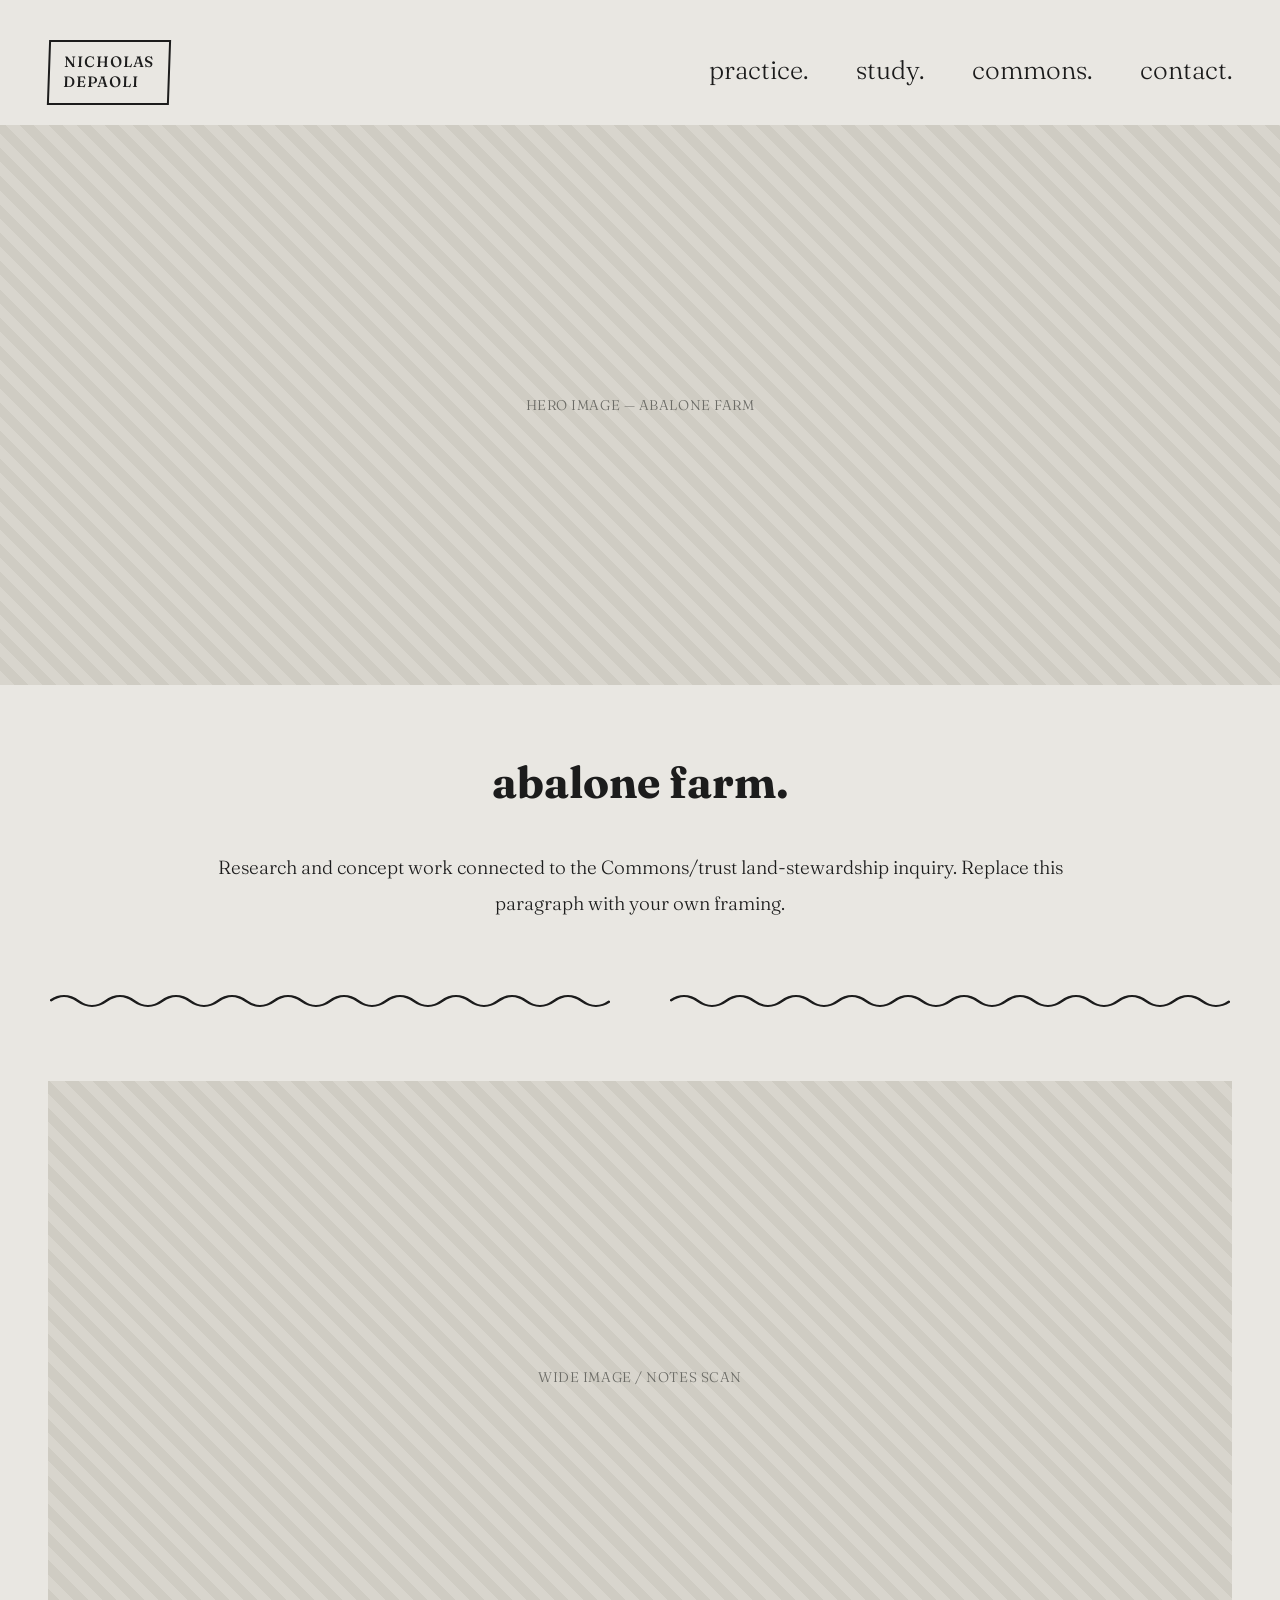
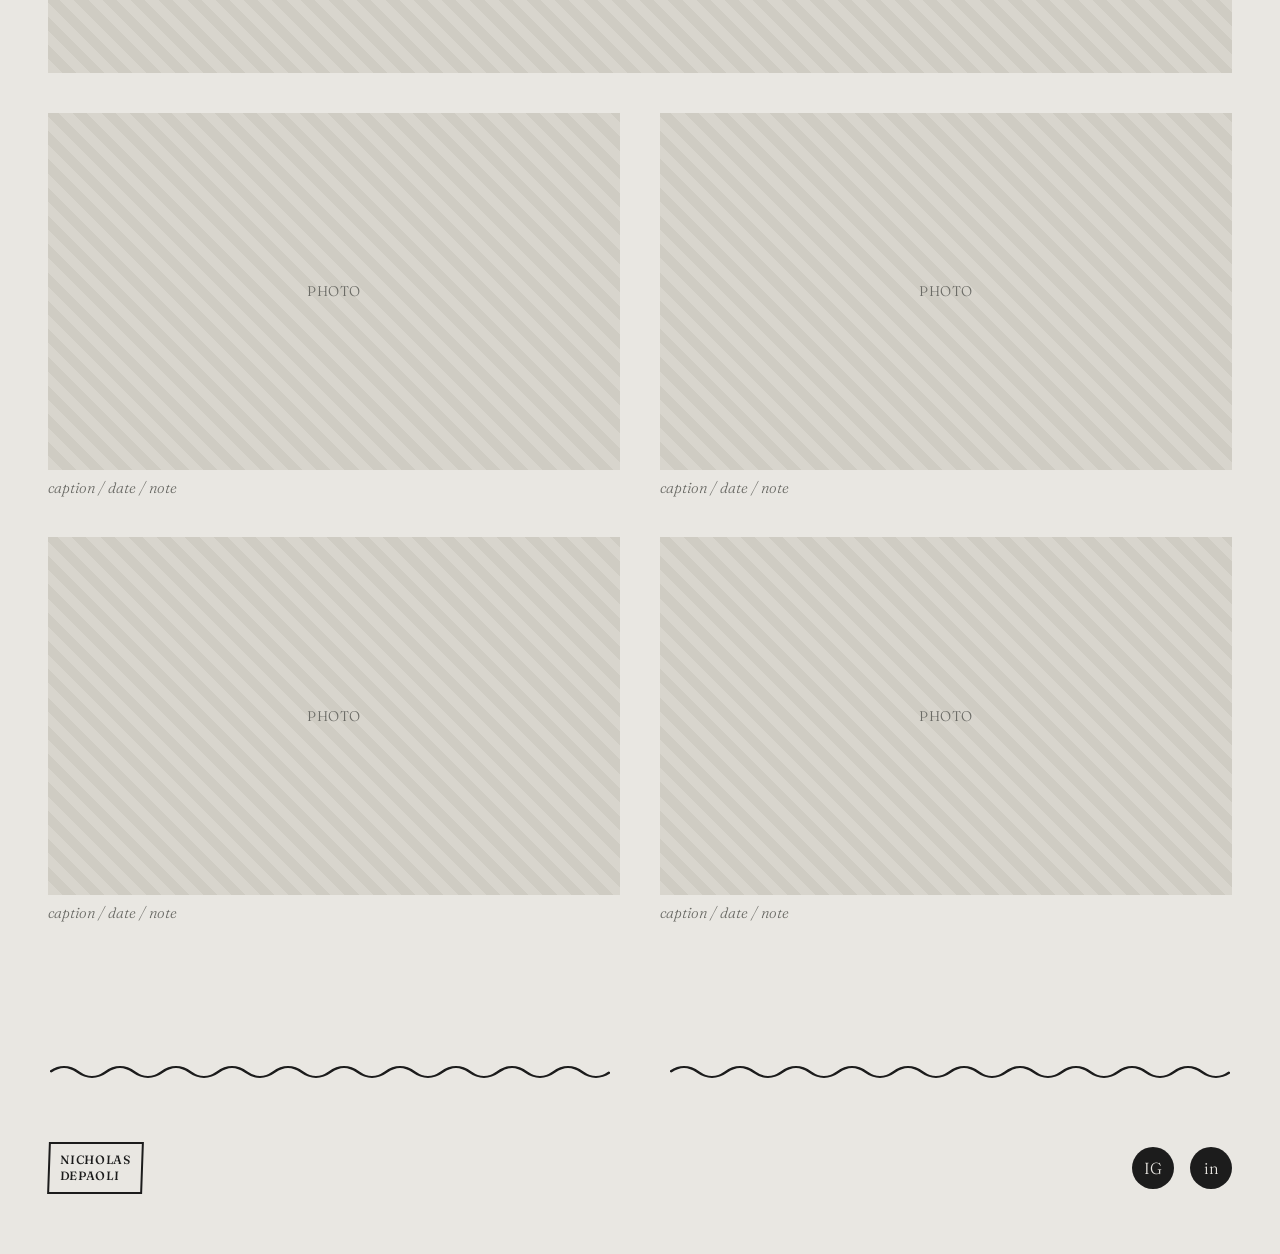
==== abalonefarm.html @ 22e63752 "Add files via upload" ====
<!DOCTYPE html>
<html lang="en">
<head>
<meta charset="UTF-8">
<meta name="viewport" content="width=device-width, initial-scale=1.0">
<title>Abalone Farm — Nicholas DePaoli.</title>
<link rel="stylesheet" href="style.css">
</head>
<body>
<header class="site-header">
  <a href="index.html">
    <div class="logo-mark">
      <span>NICHOLAS</span>
      <span>DEPAOLI</span>
    </div>
  </a>

  <nav class="primary-nav">
    <div class="nav-item"><span class="label">practice.</span>
      <div class="submenu">
        <a href="https://subcanopyplanning.com" target="_blank" rel="noopener">subcanopyplanning.com</a>
      </div>
    </div>
    <div class="nav-item"><span class="label">study.</span>
      <div class="submenu">
        <a href="garden.html">garden.</a>
        <a href="charters-tenets.html">charters/tenets.</a>
        <a href="fibermill.html">fiber mill.</a>
        <a href="abalonefarm.html">abalone farm.</a>
        <a href="balneic.html">balneic.</a>
        <a href="etc.html">etc.</a>
      </div>
    </div>
    <div class="nav-item align-right"><span class="label">commons.</span>
      <div class="submenu">
        <a href="https://slocommons.org" target="_blank" rel="noopener">slocommons.org</a>
        <a href="https://slograzingassociation.com" target="_blank" rel="noopener">slograzingassociation.com</a>
        <a href="trees.html">trees.</a>
      </div>
    </div>
    <a href="contact.html">contact.</a>
  </nav>

  <button class="menu-toggle" aria-label="Open menu">
    <span class="bar"></span><span class="bar"></span><span class="bar"></span>
  </button>
</header>

<div class="mobile-menu">
  <button class="close-menu" aria-label="Close menu">&times;</button>

  <div class="mm-section">
    <div class="mm-cat">practice. <span class="chev">&rsaquo;</span></div>
    <div class="mm-sub">
      <a href="https://subcanopyplanning.com" target="_blank" rel="noopener">subcanopyplanning.com</a>
    </div>

    <div class="mm-cat">study. <span class="chev">&rsaquo;</span></div>
    <div class="mm-sub">
      <a href="garden.html">garden.</a>
      <a href="charters-tenets.html">charters/tenets.</a>
      <a href="fibermill.html">fiber mill.</a>
      <a href="abalonefarm.html">abalone farm.</a>
      <a href="balneic.html">balneic.</a>
      <a href="etc.html">etc.</a>
    </div>

    <div class="mm-cat">commons. <span class="chev">&rsaquo;</span></div>
    <div class="mm-sub">
      <a href="https://slocommons.org" target="_blank" rel="noopener">slocommons.org</a>
      <a href="https://slograzingassociation.com" target="_blank" rel="noopener">slograzingassociation.com</a>
      <a href="trees.html">trees.</a>
    </div>

    <a href="contact.html" style="display:block;margin:18px 0;">contact.</a>
  </div>

</div>

<main>
  <div class="project-hero">
    <div class="placeholder-img" style="aspect-ratio:16/7;">hero image — Abalone Farm</div>
  </div>
  <div class="project-body">
    <h1 class="project-title">abalone farm.</h1>
    <p class="project-description">Research and concept work connected to the Commons/trust land-stewardship inquiry. Replace this paragraph with your own framing.</p>
  </div>
  <div class="wave-divider"><svg viewBox="0 0 300 20" preserveAspectRatio="none"><path d="M0,10 Q7.5,0 15,10 T30,10 T45,10 T60,10 T75,10 T90,10 T105,10 T120,10 T135,10 T150,10 T165,10 T180,10 T195,10 T210,10 T225,10 T240,10 T255,10 T270,10 T285,10 T300,10" fill="none" stroke="#1c1c1c" stroke-width="2"/></svg><svg viewBox="0 0 300 20" preserveAspectRatio="none"><path d="M0,10 Q7.5,0 15,10 T30,10 T45,10 T60,10 T75,10 T90,10 T105,10 T120,10 T135,10 T150,10 T165,10 T180,10 T195,10 T210,10 T225,10 T240,10 T255,10 T270,10 T285,10 T300,10" fill="none" stroke="#1c1c1c" stroke-width="2"/></svg></div>
  <div class="project-gallery">
    <figure class="full-width"><div class="placeholder-img" style="aspect-ratio:16/8;">wide image / notes scan</div></figure>
    <figure><div class="placeholder-img">photo</div><figcaption>caption / date / note</figcaption></figure>
    <figure><div class="placeholder-img">photo</div><figcaption>caption / date / note</figcaption></figure>
    <figure><div class="placeholder-img">photo</div><figcaption>caption / date / note</figcaption></figure>
    <figure><div class="placeholder-img">photo</div><figcaption>caption / date / note</figcaption></figure>
  </div>
</main>

<footer class="site-footer">
  <div class="footer-top">
    <svg viewBox="0 0 300 20" preserveAspectRatio="none"><path d="M0,10 Q7.5,0 15,10 T30,10 T45,10 T60,10 T75,10 T90,10 T105,10 T120,10 T135,10 T150,10 T165,10 T180,10 T195,10 T210,10 T225,10 T240,10 T255,10 T270,10 T285,10 T300,10" fill="none" stroke="#1c1c1c" stroke-width="2"/></svg>
    <svg viewBox="0 0 300 20" preserveAspectRatio="none"><path d="M0,10 Q7.5,0 15,10 T30,10 T45,10 T60,10 T75,10 T90,10 T105,10 T120,10 T135,10 T150,10 T165,10 T180,10 T195,10 T210,10 T225,10 T240,10 T255,10 T270,10 T285,10 T300,10" fill="none" stroke="#1c1c1c" stroke-width="2"/></svg>
  </div>
  <div class="footer-bottom">
    <div class="logo-mark" style="font-size:12px; padding:8px 10px;">
      <span>NICHOLAS</span><span>DEPAOLI</span>
    </div>
    <div class="socials">
      <a href="https://www.instagram.com/" target="_blank" rel="noopener" aria-label="Instagram">IG</a>
      <a href="https://www.linkedin.com/" target="_blank" rel="noopener" aria-label="LinkedIn">in</a>
    </div>
  </div>
</footer>
<script src="script.js"></script>

</body>
</html>
---- style.css ----
/* ============================================
   SUBCANOPY PLACEHOLDER SITE
   Structural clone of giuseppeleonellistudio.com
   Swap CONTENT (text/images/links) — keep structure.
   ============================================ */

@import url('https://fonts.googleapis.com/css2?family=Fraunces:ital,wght@0,300;0,400;0,500;1,400&display=swap');

:root {
  --bg: #e9e7e2;
  --ink: #1c1c1c;
  --line: #1c1c1c;
  --muted: #6b6b66;
  --max-w: 1400px;
  --pad: 48px;
}

* { box-sizing: border-box; }

html, body {
  margin: 0;
  padding: 0;
  background: var(--bg);
  color: var(--ink);
  font-family: 'Fraunces', Georgia, serif;
  font-weight: 300;
  -webkit-font-smoothing: antialiased;
}

a {
  color: inherit;
  text-decoration: none;
}

img { max-width: 100%; display: block; }

/* ---------- Header ---------- */

header.site-header {
  display: flex;
  justify-content: space-between;
  align-items: flex-start;
  padding: 40px var(--pad) 20px;
  max-width: var(--max-w);
  margin: 0 auto;
  position: relative;
}

.logo-mark {
  border: 2.5px solid var(--line);
  padding: 10px 14px;
  font-weight: 500;
  font-size: 15px;
  letter-spacing: 0.06em;
  line-height: 1.35;
  text-transform: uppercase;
  display: inline-block;
  transform: skewX(-2deg);
}
.logo-mark span { display: block; }

/* Desktop nav */
nav.primary-nav {
  display: flex;
  gap: 48px;
  font-size: 26px;
  padding-top: 14px;
}
nav.primary-nav .nav-item {
  position: relative;
  cursor: pointer;
}
nav.primary-nav .nav-item > a,
nav.primary-nav .nav-item > span.label {
  white-space: nowrap;
}
nav.primary-nav .submenu {
  position: absolute;
  top: 100%;
  left: 0;
  padding-top: 18px;
  display: flex;
  flex-direction: column;
  gap: 10px;
  font-size: 18px;
  opacity: 0;
  visibility: hidden;
  transition: opacity .15s ease;
  min-width: 260px;
  white-space: nowrap;
}
/* Rightmost nav items open leftward so long URLs don't run off-screen */
nav.primary-nav .nav-item.align-right .submenu {
  left: auto;
  right: 0;
}
nav.primary-nav .nav-item:hover .submenu,
nav.primary-nav .nav-item.open .submenu {
  opacity: 1;
  visibility: visible;
}
nav.primary-nav .submenu a:hover { text-decoration: underline; }

/* External links get a small outbound mark; internal links don't */
nav.primary-nav .submenu a[target="_blank"]::after,
.mm-sub a[target="_blank"]::after,
.project-description a[target="_blank"]::after {
  content: " \2197";
  font-size: 0.8em;
}

/* Hamburger (mobile) */
.menu-toggle {
  display: none;
  background: none;
  border: none;
  cursor: pointer;
  padding: 10px;
}
.menu-toggle .bar {
  display: block;
  width: 34px;
  height: 2px;
  background: var(--ink);
  margin: 7px 0;
}

/* Mobile full-screen menu */
.mobile-menu {
  display: none;
  position: fixed;
  inset: 0;
  background: var(--bg);
  z-index: 100;
  padding: 40px var(--pad);
  overflow-y: auto;
}
.mobile-menu.active { display: block; }
.mobile-menu .close-menu {
  position: absolute;
  top: 40px;
  right: var(--pad);
  font-size: 28px;
  background: none;
  border: none;
  cursor: pointer;
}
.mobile-menu .mm-section {
  margin-top: 70px;
  font-size: 30px;
}
.mobile-menu .mm-cat {
  cursor: pointer;
  margin: 18px 0;
}
.mobile-menu .mm-sub {
  display: none;
  flex-direction: column;
  gap: 14px;
  font-size: 22px;
  color: var(--muted);
  margin: 12px 0 12px 12px;
}
.mobile-menu .mm-cat.open + .mm-sub { display: flex; }
.mobile-menu .mm-cat .chev {
  display: inline-block;
  margin-left: 8px;
  transition: transform .15s ease;
}
.mobile-menu .mm-cat.open .chev { transform: rotate(90deg); }

/* ---------- Homepage hero / index list (desktop, matches image 7/8) ---------- */

.home-index {
  max-width: var(--max-w);
  margin: 0 auto;
  padding: 0 var(--pad) 100px;
}

.home-index .index-list {
  text-align: right;
  font-size: 26px;
  line-height: 1.9;
  margin-bottom: 60px;
}
.home-index .index-list .top-level {
  display: block;
}
.home-index .index-list .sub-level {
  display: block;
  font-size: 20px;
  color: var(--muted);
}

.home-signature {
  font-family: 'Fraunces', serif;
  font-style: italic;
  font-size: 40px;
  margin: 40px 0;
}

.home-portrait {
  max-width: 420px;
  margin-left: auto;
}

.hero-image {
  width: 100%;
  margin: 60px 0;
}

/* Mobile stacked home (matches image 1) */
.mobile-home-list {
  display: none;
}

/* ---------- Project page ---------- */

.project-hero {
  width: 100%;
}

.project-body {
  max-width: 1000px;
  margin: 70px auto;
  padding: 0 var(--pad);
  text-align: center;
}

.project-title {
  font-size: 44px;
  margin-bottom: 40px;
}

.project-description {
  font-size: 19px;
  line-height: 1.9;
  color: var(--ink);
}

/* Wavy divider — mimics the squiggle rule on the reference site */
.wave-divider {
  display: flex;
  justify-content: center;
  gap: 60px;
  margin: 70px auto;
  max-width: var(--max-w);
  padding: 0 var(--pad);
}
.wave-divider svg { width: 100%; max-width: 560px; height: 20px; }

.project-gallery {
  max-width: var(--max-w);
  margin: 0 auto 100px;
  padding: 0 var(--pad);
  display: grid;
  grid-template-columns: 1fr 1fr;
  gap: 40px;
}
.project-gallery figure { margin: 0; }
.project-gallery figure.full-width { grid-column: 1 / -1; }
.project-gallery figcaption {
  font-style: italic;
  font-size: 15px;
  color: var(--muted);
  margin-top: 8px;
}
.placeholder-img {
  width: 100%;
  aspect-ratio: 16 / 10;
  background: repeating-linear-gradient(
    45deg, #d8d5cd, #d8d5cd 10px, #cfccc3 10px, #cfccc3 20px
  );
  display: flex;
  align-items: center;
  justify-content: center;
  color: var(--muted);
  font-size: 14px;
  letter-spacing: .04em;
  text-transform: uppercase;
}

/* ---------- Footer ---------- */

footer.site-footer {
  max-width: var(--max-w);
  margin: 0 auto;
  padding: 40px var(--pad) 60px;
}
footer.site-footer .footer-top {
  display: flex;
  justify-content: center;
  gap: 60px;
  margin-bottom: 60px;
}
footer.site-footer .footer-top svg { width: 100%; max-width: 560px; height: 20px; }

footer.site-footer .footer-bottom {
  display: flex;
  justify-content: space-between;
  align-items: center;
}
footer.site-footer .socials {
  display: flex;
  gap: 16px;
}
footer.site-footer .socials a {
  width: 42px;
  height: 42px;
  border-radius: 50%;
  background: var(--ink);
  color: var(--bg);
  display: flex;
  align-items: center;
  justify-content: center;
}

/* ---------- Responsive ---------- */

@media (max-width: 900px) {
  nav.primary-nav { display: none; }
  .menu-toggle { display: block; }

  .home-index .index-list { display: none; }
  .mobile-home-list { display: block; }
  .mobile-home-list .top-level {
    font-size: 30px;
    text-align: center;
    margin: 26px 0;
  }

  .project-gallery { grid-template-columns: 1fr; }
  .project-title { font-size: 32px; }

  header.site-header { padding: 30px 24px 10px; }
  .home-index, .project-body, .project-gallery, .wave-divider, footer.site-footer {
    padding-left: 24px;
    padding-right: 24px;
  }
}
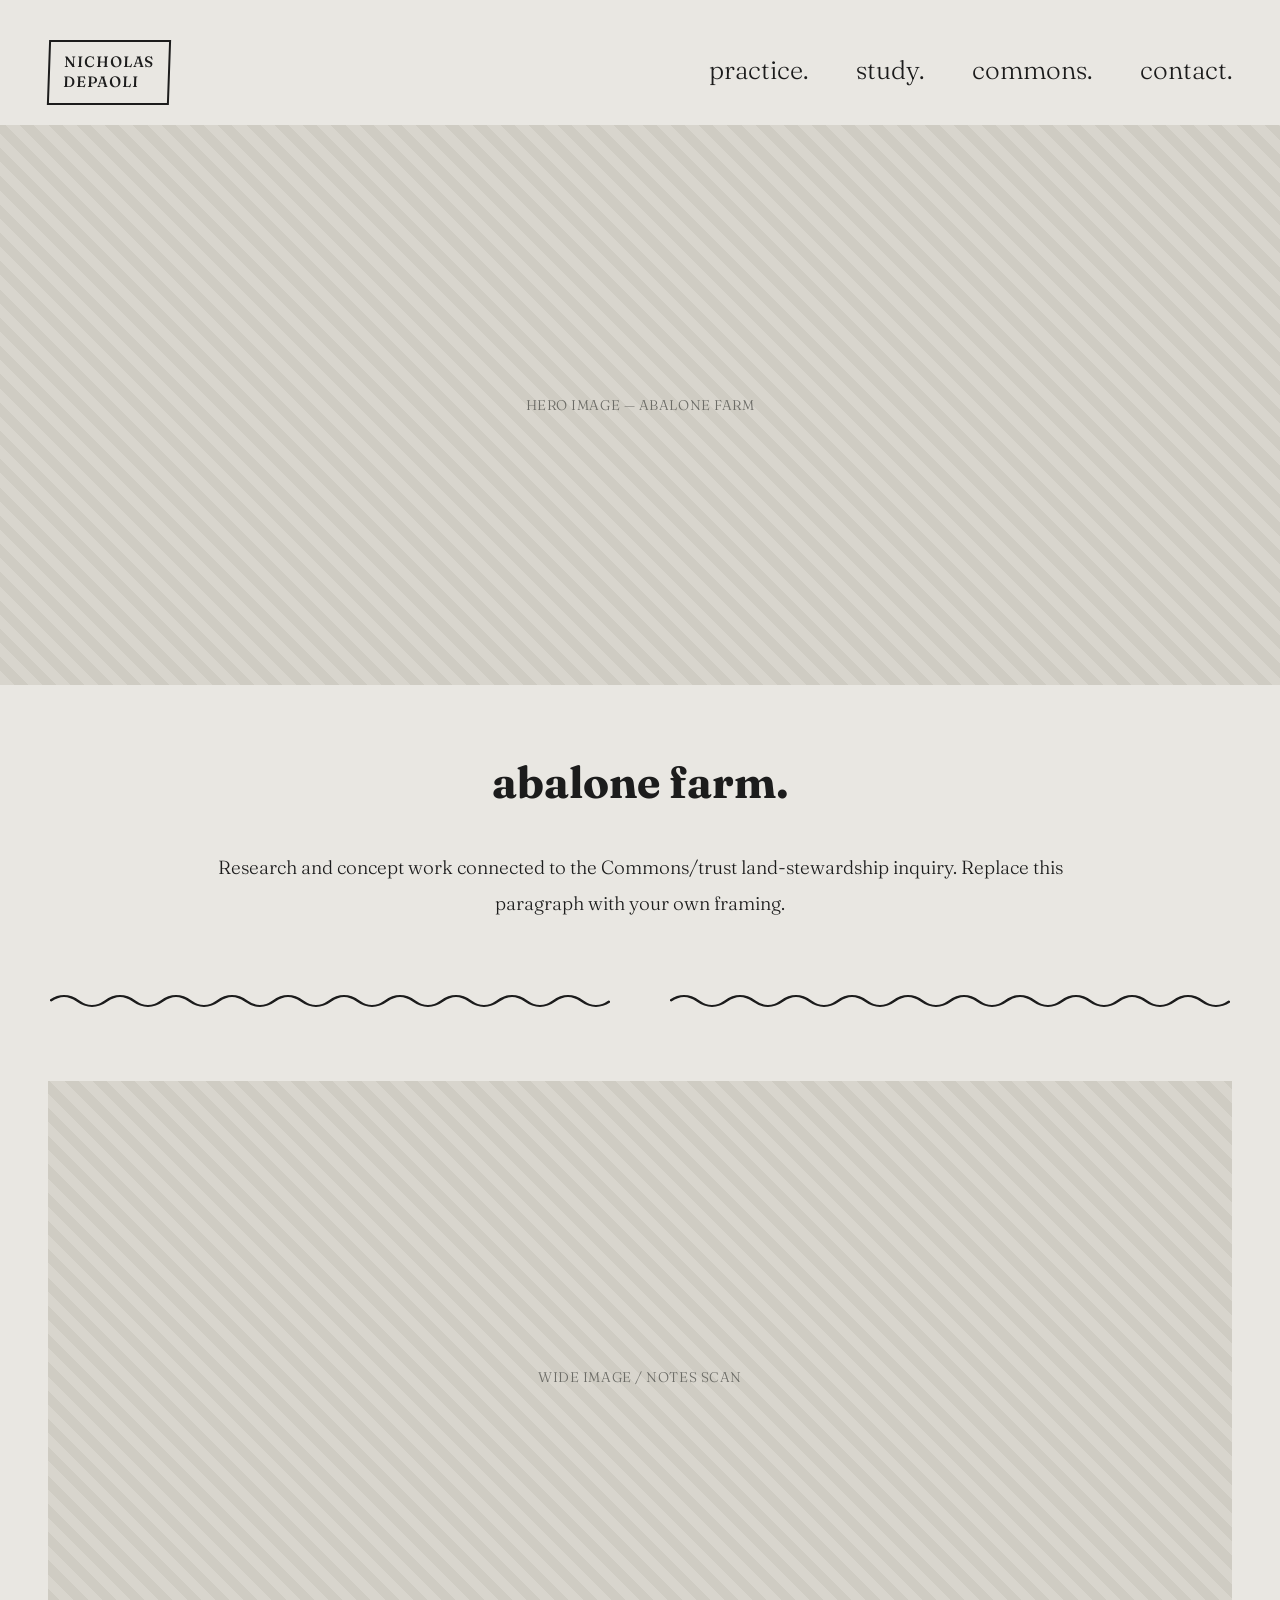
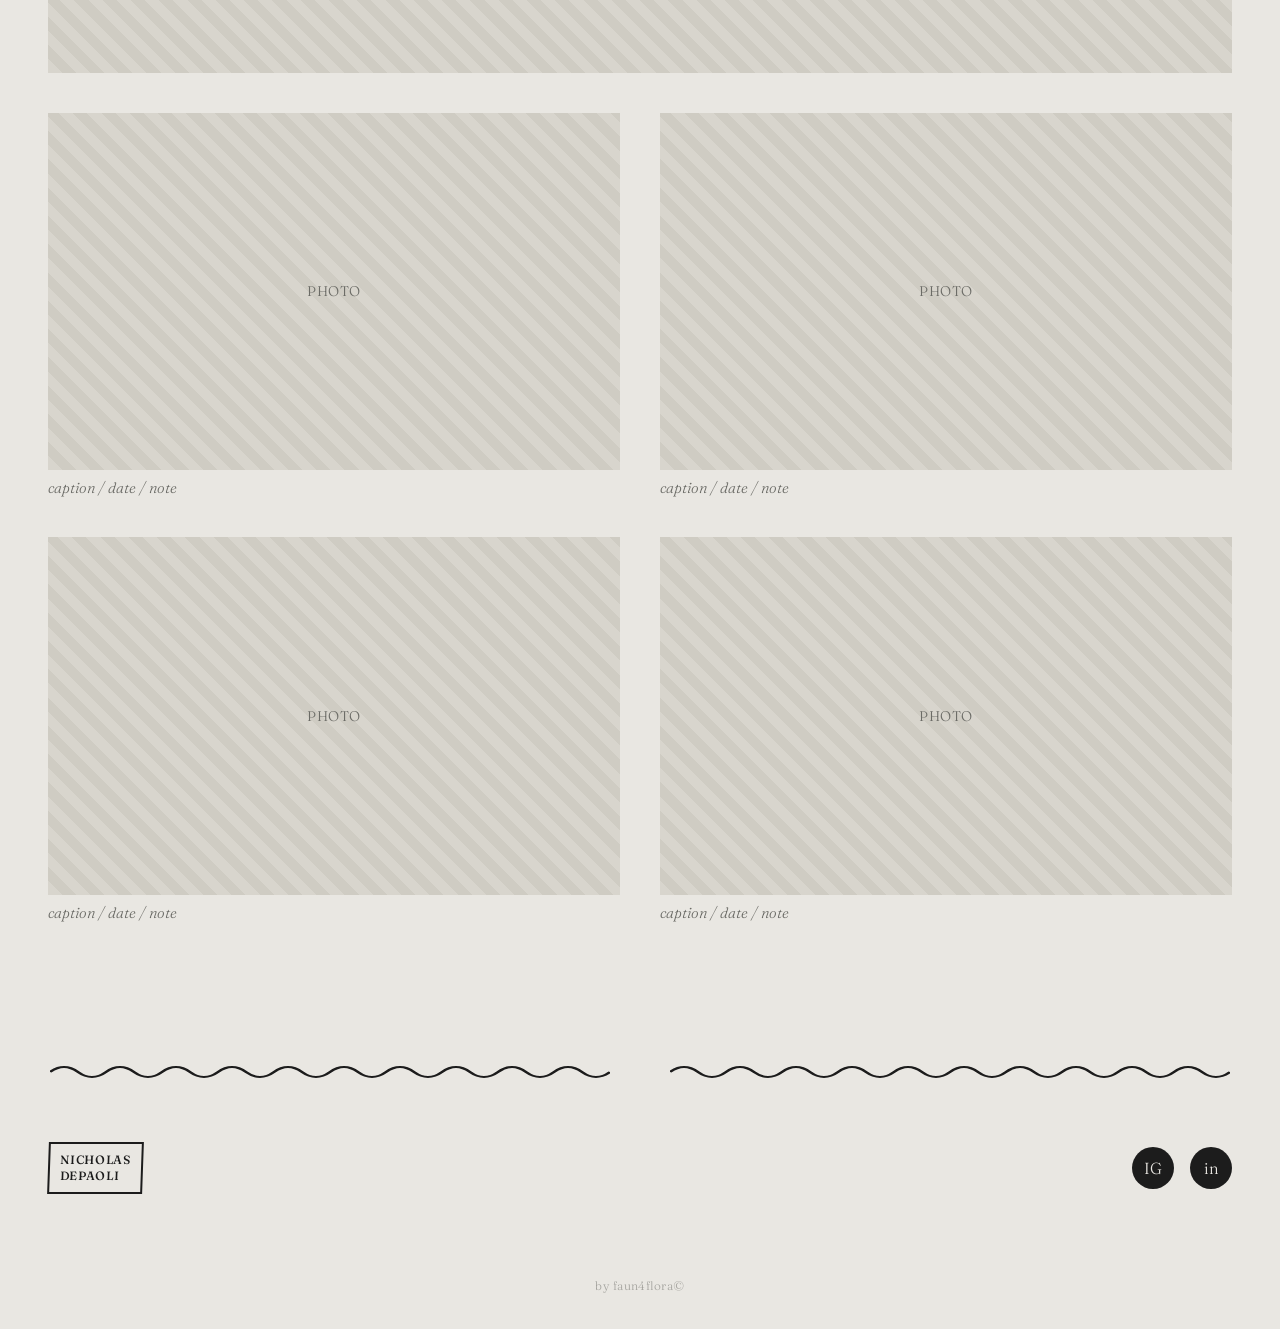
==== commit 680902df: "Add files via upload" ====
--- a/abalonefarm.html
+++ b/abalonefarm.html
@@ -110,6 +110,7 @@
     </div>
   </div>
 </footer>
+<div class="micro-footer">by faun4flora&#169;</div>
 <script src="script.js"></script>
 
 </body>
--- a/style.css
+++ b/style.css
@@ -101,14 +101,6 @@
 }
 nav.primary-nav .submenu a:hover { text-decoration: underline; }
 
-/* External links get a small outbound mark; internal links don't */
-nav.primary-nav .submenu a[target="_blank"]::after,
-.mm-sub a[target="_blank"]::after,
-.project-description a[target="_blank"]::after {
-  content: " \2197";
-  font-size: 0.8em;
-}
-
 /* Hamburger (mobile) */
 .menu-toggle {
   display: none;
@@ -280,7 +272,64 @@
   text-transform: uppercase;
 }
 
-/* ---------- Footer ---------- */
+/* ---------- Contact form ---------- */
+
+.contact-form {
+  max-width: 640px;
+  margin: 0 auto;
+  display: flex;
+  flex-direction: column;
+  gap: 28px;
+  text-align: left;
+}
+.contact-form label {
+  font-size: 15px;
+  text-transform: uppercase;
+  letter-spacing: 0.06em;
+  color: var(--muted);
+  margin-bottom: 8px;
+  display: block;
+}
+.contact-form input,
+.contact-form textarea {
+  width: 100%;
+  background: transparent;
+  border: none;
+  border-bottom: 1.5px solid var(--ink);
+  font-family: 'Fraunces', Georgia, serif;
+  font-size: 19px;
+  color: var(--ink);
+  padding: 8px 2px;
+}
+.contact-form input:focus,
+.contact-form textarea:focus {
+  outline: none;
+  border-bottom-width: 2.5px;
+}
+.contact-form textarea { resize: vertical; min-height: 120px; }
+.contact-form button {
+  align-self: flex-start;
+  margin-top: 10px;
+  background: var(--ink);
+  color: var(--bg);
+  border: none;
+  padding: 14px 34px;
+  font-family: 'Fraunces', Georgia, serif;
+  font-size: 17px;
+  cursor: pointer;
+}
+.contact-form button:hover { opacity: 0.85; }
+
+/* ---------- Micro-footer ---------- */
+
+.micro-footer {
+  text-align: center;
+  font-size: 12px;
+  letter-spacing: 0.04em;
+  color: var(--muted);
+  opacity: 0.55;
+  padding: 24px 0 36px;
+}
 
 footer.site-footer {
   max-width: var(--max-w);
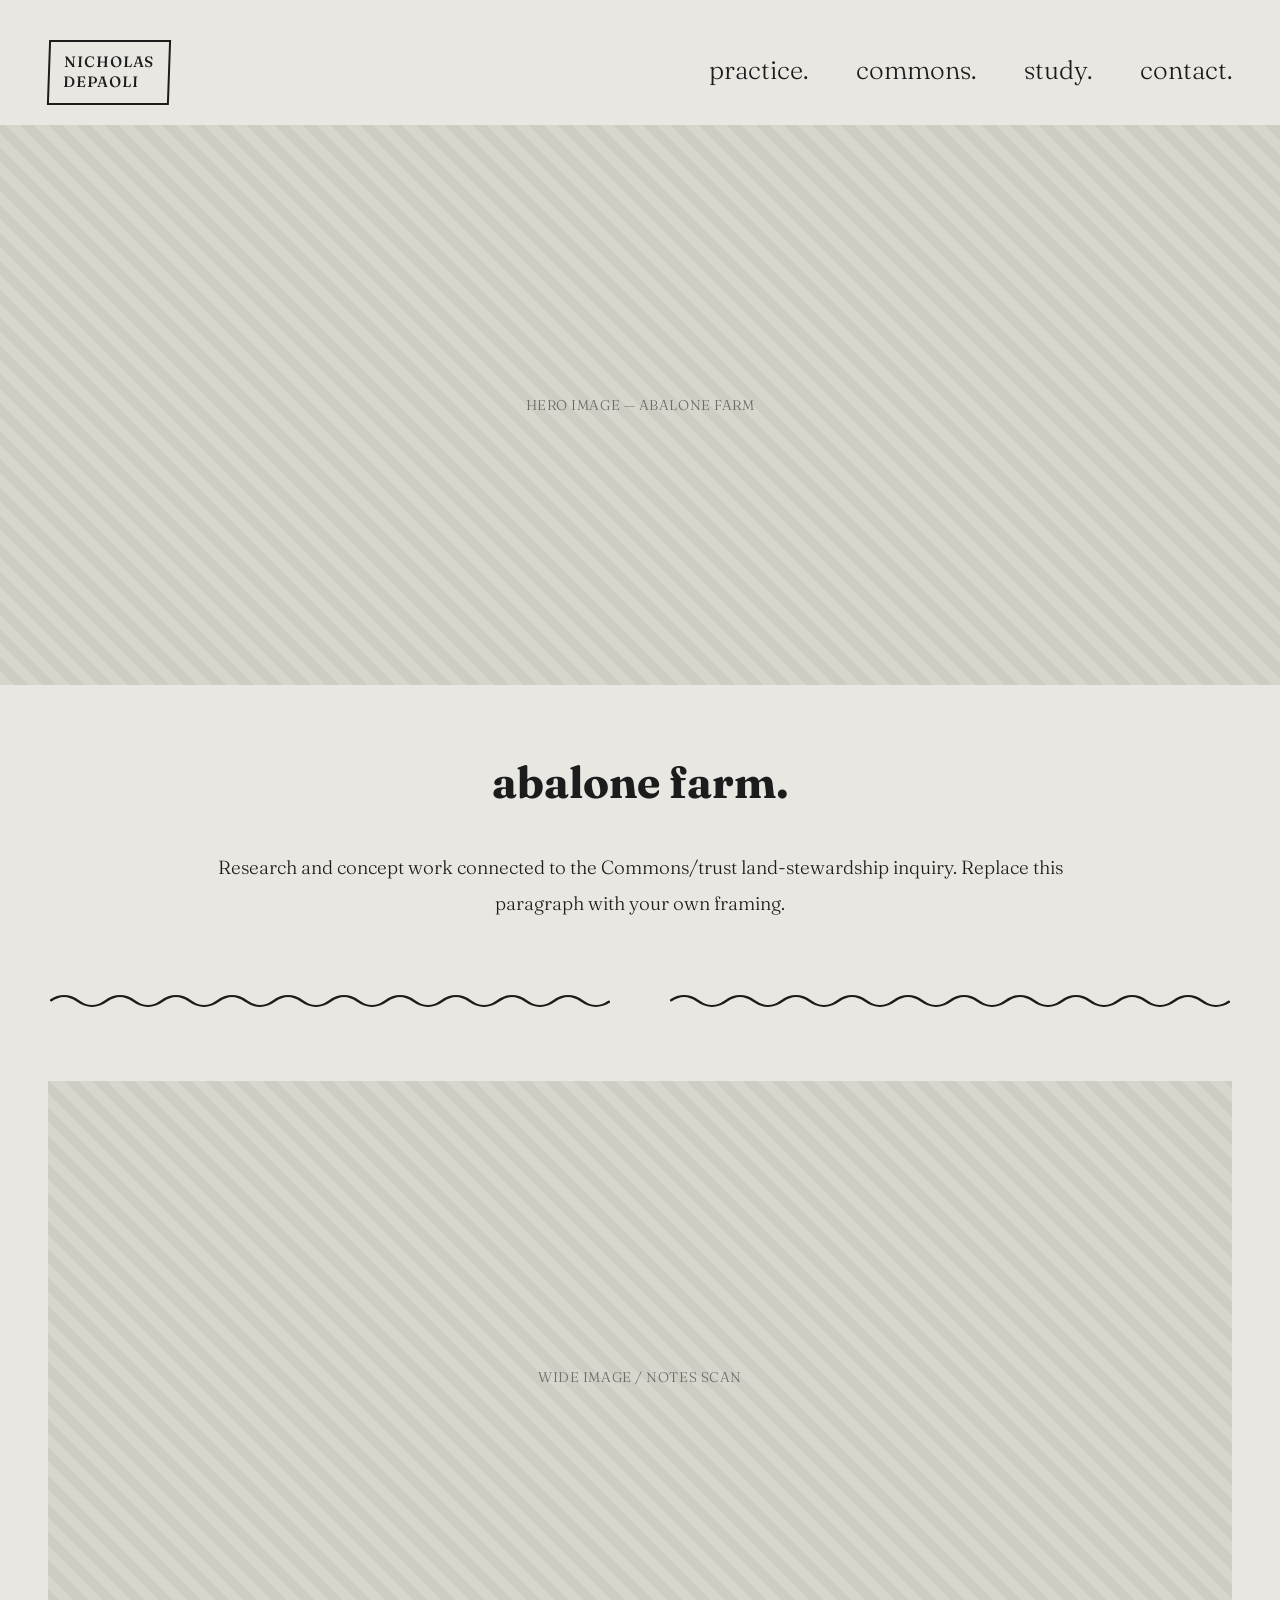
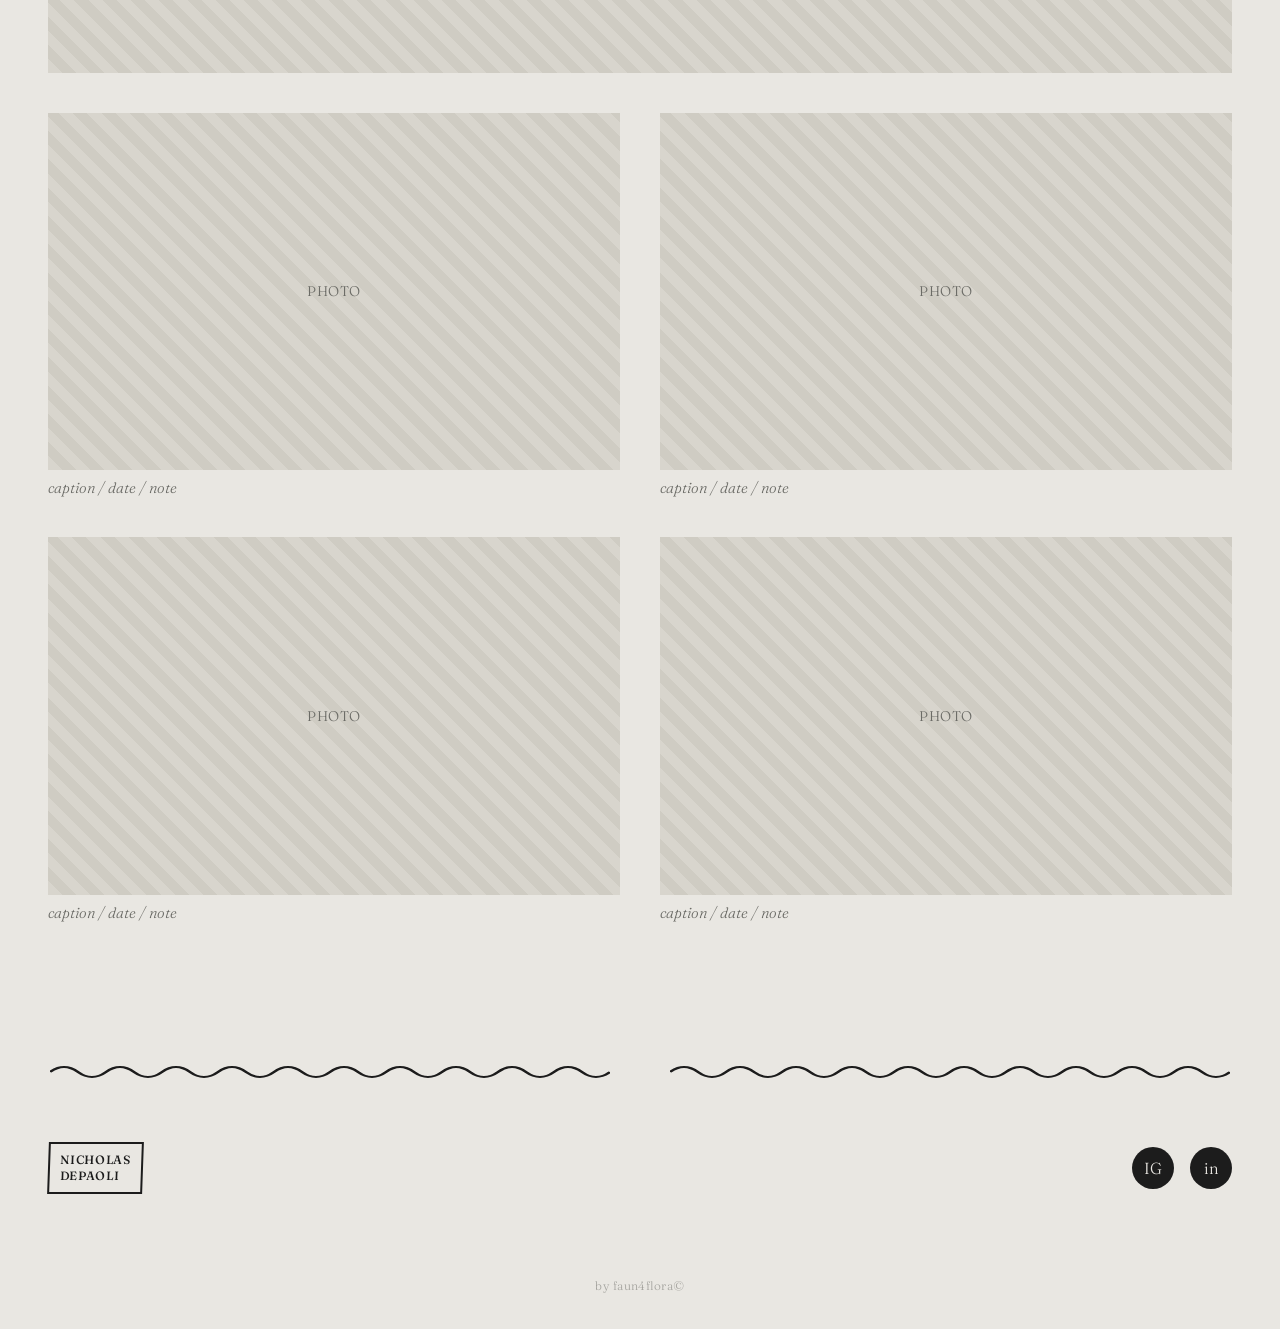
==== commit 27121348: "Add files via upload" ====
--- a/abalonefarm.html
+++ b/abalonefarm.html
@@ -21,6 +21,13 @@
         <a href="https://subcanopyplanning.com" target="_blank" rel="noopener">subcanopyplanning.com</a>
       </div>
     </div>
+    <div class="nav-item"><span class="label">commons.</span>
+      <div class="submenu">
+        <a href="https://slocommons.org" target="_blank" rel="noopener">slocommons.org</a>
+        <a href="https://slograzingassociation.com" target="_blank" rel="noopener">slograzingassociation.com</a>
+        <a href="trees.html">trees.</a>
+      </div>
+    </div>
     <div class="nav-item"><span class="label">study.</span>
       <div class="submenu">
         <a href="garden.html">garden.</a>
@@ -29,13 +36,6 @@
         <a href="abalonefarm.html">abalone farm.</a>
         <a href="balneic.html">balneic.</a>
         <a href="etc.html">etc.</a>
-      </div>
-    </div>
-    <div class="nav-item align-right"><span class="label">commons.</span>
-      <div class="submenu">
-        <a href="https://slocommons.org" target="_blank" rel="noopener">slocommons.org</a>
-        <a href="https://slograzingassociation.com" target="_blank" rel="noopener">slograzingassociation.com</a>
-        <a href="trees.html">trees.</a>
       </div>
     </div>
     <a href="contact.html">contact.</a>
@@ -55,6 +55,13 @@
       <a href="https://subcanopyplanning.com" target="_blank" rel="noopener">subcanopyplanning.com</a>
     </div>
 
+    <div class="mm-cat">commons. <span class="chev">&rsaquo;</span></div>
+    <div class="mm-sub">
+      <a href="https://slocommons.org" target="_blank" rel="noopener">slocommons.org</a>
+      <a href="https://slograzingassociation.com" target="_blank" rel="noopener">slograzingassociation.com</a>
+      <a href="trees.html">trees.</a>
+    </div>
+
     <div class="mm-cat">study. <span class="chev">&rsaquo;</span></div>
     <div class="mm-sub">
       <a href="garden.html">garden.</a>
@@ -63,13 +70,6 @@
       <a href="abalonefarm.html">abalone farm.</a>
       <a href="balneic.html">balneic.</a>
       <a href="etc.html">etc.</a>
-    </div>
-
-    <div class="mm-cat">commons. <span class="chev">&rsaquo;</span></div>
-    <div class="mm-sub">
-      <a href="https://slocommons.org" target="_blank" rel="noopener">slocommons.org</a>
-      <a href="https://slograzingassociation.com" target="_blank" rel="noopener">slograzingassociation.com</a>
-      <a href="trees.html">trees.</a>
     </div>
 
     <a href="contact.html" style="display:block;margin:18px 0;">contact.</a>
--- a/style.css
+++ b/style.css
@@ -89,11 +89,6 @@
   min-width: 260px;
   white-space: nowrap;
 }
-/* Rightmost nav items open leftward so long URLs don't run off-screen */
-nav.primary-nav .nav-item.align-right .submenu {
-  left: auto;
-  right: 0;
-}
 nav.primary-nav .nav-item:hover .submenu,
 nav.primary-nav .nav-item.open .submenu {
   opacity: 1;
